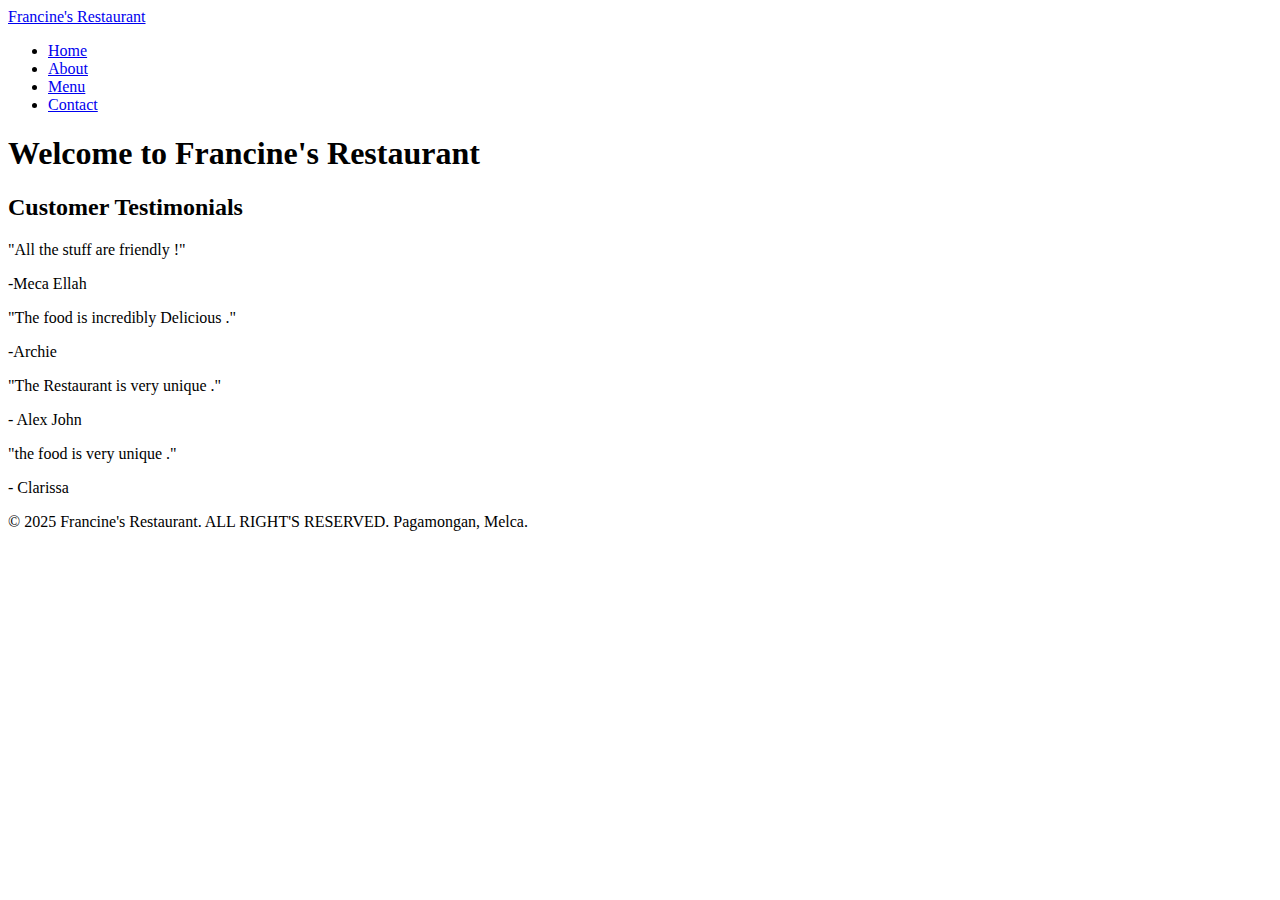
==== index.html @ 64dfec3a "Add files via upload" ====
<!DOCTYPE html>



<html lang="en">

<head>
    <meta charset="UTF-8">
    <meta name="viewport" content="width=device-width, initial-scale=1.0">
    <title>Francine's Restaurant</title>
    <link rel="stylesheet" href="styles.css">
</head>
<body>
    <header>
        <nav class="navbar">
            <div class="container">
                <div class="logo">
                    <a href="index.html">Francine's Restaurant</a>
            </div>
            <ul class="nav-links">
                <li><a href="index.html" class="active">Home</a></li>
                <li><a href="about.html">About</a></i>
                <li><a href="menu.html">Menu</a></li>
                <li><a href="contact.html">Contact</a></li>
            </ul>
        </div>
        </nav>
    </header>
    <main>
        <section class="hero">
            <div class="container">
                <h1>Welcome to Francine's Restaurant</h1>
                <pDon't let dinner be boring! Here you will fine a huge selection where you will be sure to find something to please every palate </p>
            </div>
        </section>
        <section class="testimonials">
            <div class="container">
                <h2>Customer Testimonials</h2>
                <div class="testimonial">
                    <p>"All the stuff are friendly  !"</p>
                   <span> -Meca Ellah </span> 
                </div>
                <div class="testimonial">
                    <p>"The food is incredibly Delicious ."</p>
                    <span> -Archie </span>
                </div>
                <div class="testimonial">
                    <p>"The Restaurant is very unique ."</p>
                    <span> - Alex John </span>
                </div>
                <div class="testimonial">
                    <p>"the food is very unique ."</p>
                    <span> - Clarissa </span>
                </div>
            </div>
        </section>
        </main>
        <footer>
            <div class="container">
                <p>&copy; 2025 Francine's Restaurant. ALL RIGHT'S RESERVED. Pagamongan, Melca.</p>
            </div>
        </footer>
    </body>
</html>
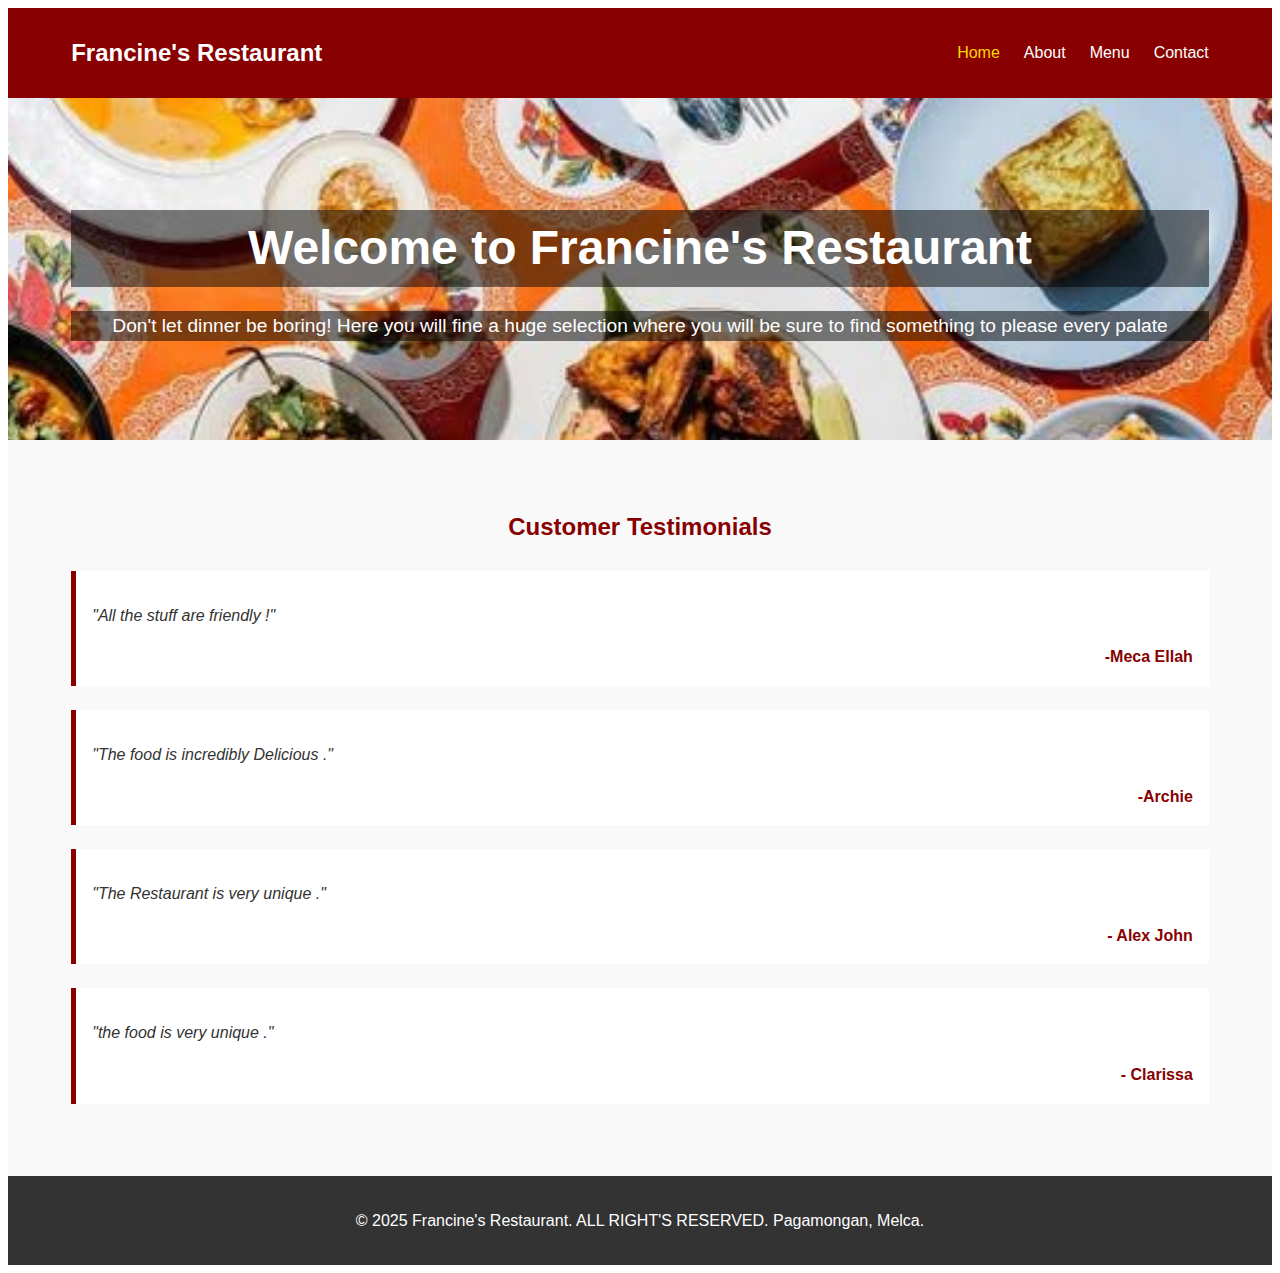
==== commit 53668a8c: "index.html" ====
--- a/index.html
+++ b/index.html
@@ -30,7 +30,7 @@
         <section class="hero">
             <div class="container">
                 <h1>Welcome to Francine's Restaurant</h1>
-                <pDon't let dinner be boring! Here you will fine a huge selection where you will be sure to find something to please every palate </p>
+                <p> Don't let dinner be boring! Here you will fine a huge selection where you will be sure to find something to please every palate </p>
             </div>
         </section>
         <section class="testimonials">
@@ -61,4 +61,4 @@
             </div>
         </footer>
     </body>
-</html>+</html>
--- a/styles.css
+++ b/styles.css
@@ -0,0 +1,244 @@
+{
+
+    margin: 0;
+    padding: 0;
+    box-sizing: border-box;
+  }
+  
+  body {
+    font-family: Arial, Helvetica, sans-serif;
+    line-height: 1.6;
+    color: #333;
+    
+  }
+  
+  .container {
+    width: 90%;
+    max-width: 1200px;
+    margin: 0 auto;
+    
+  }
+  
+  .navbar {
+    background-color: #880000;
+    padding: 1rem 0;
+    
+  }
+  
+  .navbar .container {
+    display: flex;
+    align-items: center;
+    justify-content: space-between;
+    
+  }
+  
+  .navbar .logo a {
+    color: #fff;
+    text-decoration: none;
+    font-size: 1.5em;
+    font-weight: bold;
+    
+  }
+  
+  .navbar .nav-links {
+    list-style-type: none;
+    display: flex;
+    
+  }
+  
+  .navbar .nav-links li {
+    margin-left: 1.5em;
+    
+  }
+  
+  .navbar .nav-links a {
+    color: #fff;
+    text-decoration: none;
+    font-size: 1em;
+    transition: color 0.3s ease;
+    
+  }
+  
+  .navbar .nav-links a:hover,
+  .navbar .nav-links .active {
+    color: #ffd700;
+    
+  }
+  
+  .hero {
+    background: url("m.jpg") no-repeat center center/cover fixed;
+    padding: 5em 0;
+    color: #fff;
+    text-align: center;
+    
+  }
+  
+  .hero h1 {
+    font-size: 3em;
+    margin-bottom: 0.5em;
+    background-color: rgba(0, 0, 0, 0.5);
+  }
+  
+  .hero p {
+    font-size: 1.2em;
+    background-color: rgba(0, 0, 0, 0.5);
+  }
+  
+  .about,
+  .menu,
+  .contact,
+  .testimonials {
+    padding: 3em 0;
+    
+  }
+  
+  .about h1,
+  .menu h1,
+  .contact h1,
+  .testimonials h2 {
+    text-align: center;
+    margin-bottom: 1em;
+    color: #880000;
+    
+  }
+  
+  .testimonials {
+    background-color: #f9f9f9;
+    
+  }
+  
+  .testimonials .testimonial {
+    margin-bottom: 1.5em;
+    padding: 1em;
+    border-left: 5px solid #880000;
+    background-color: #fff;
+    
+  }
+  
+  .testimonials .testimonial p {
+    font-style: italic;
+    
+  }
+  
+  .testimonials .testimonial span {
+    display: block;
+    margin-top: 0.5em;
+    font-weight: bold;
+    text-align: right;
+    color: #880000;
+    
+  }
+  
+  .menu-section {
+    margin-bottom: 2em;
+    
+  }
+  
+  .menu-section h2 {
+    border-bottom: 2px solid #880000;
+    padding-bottom: 0.5em;
+    margin-bottom: 1em;
+    color: #880000;
+    
+  }
+  
+  .menu-section ul {
+    list-style: none;
+    
+  }
+  
+  .menu-section li {
+    padding: 1em;
+    border-bottom: 1px solid #ddd;
+  }
+  
+  .menu-sectiom li:last-child {
+    border-bottom: none;
+    
+  }
+  
+  .menu-section .dish {
+    font-weight: bold;
+    
+  }
+  
+  .menu-section .price {
+    float: right;
+    color: #880000;
+    
+  }
+  
+  .contact-details {
+    margin-bottom: 2em;
+    text-align: center;
+  }
+  
+  
+  .contact-form {
+    max-width: 600px;
+    margin: 0 auto;
+    
+  }
+  
+  
+  .contact-form label {
+    display: block;
+    margin-bottom: 0.5em;
+    font-weight: bold;
+    
+  }
+  
+  
+  .contact-form input,
+  .contct-form textarea {
+    width: 100%;
+    padding: 0.75em;
+    margin-bottom: 1em;
+    border: 1px solid #ccc;
+    border-radius: 5px;
+    
+  }
+  
+  .contact-form button {
+    display: inline-block;
+    background-color: #880000;
+    color: #fff;
+    padding: 0.75em 1.5em;
+    cursor: pointer;
+    border-radius: 5px;
+    transition: background 0.3s ease;
+    
+  }
+  
+  .contact-form button:hover {
+    background-color: #A52A2A;
+  }
+  
+  footer {
+    background-color: #333;
+    color: #fff;
+    text-align: center;
+    padding: 1em 0;
+  }
+  
+  @media (max-width: 768px) {
+    .navbar .container {
+      
+      flex-direction: column;
+    }
+    
+    .navbar .nav-links {
+      flex-direction: column;
+      margin-top: 1em;
+    }
+    
+    .navbar .nav-link li {
+      margin: 0.5em 0;
+    }
+    
+    .hero h1 {
+      font-size: 2em;
+    }
+    
+    .hero p {}
+  }
